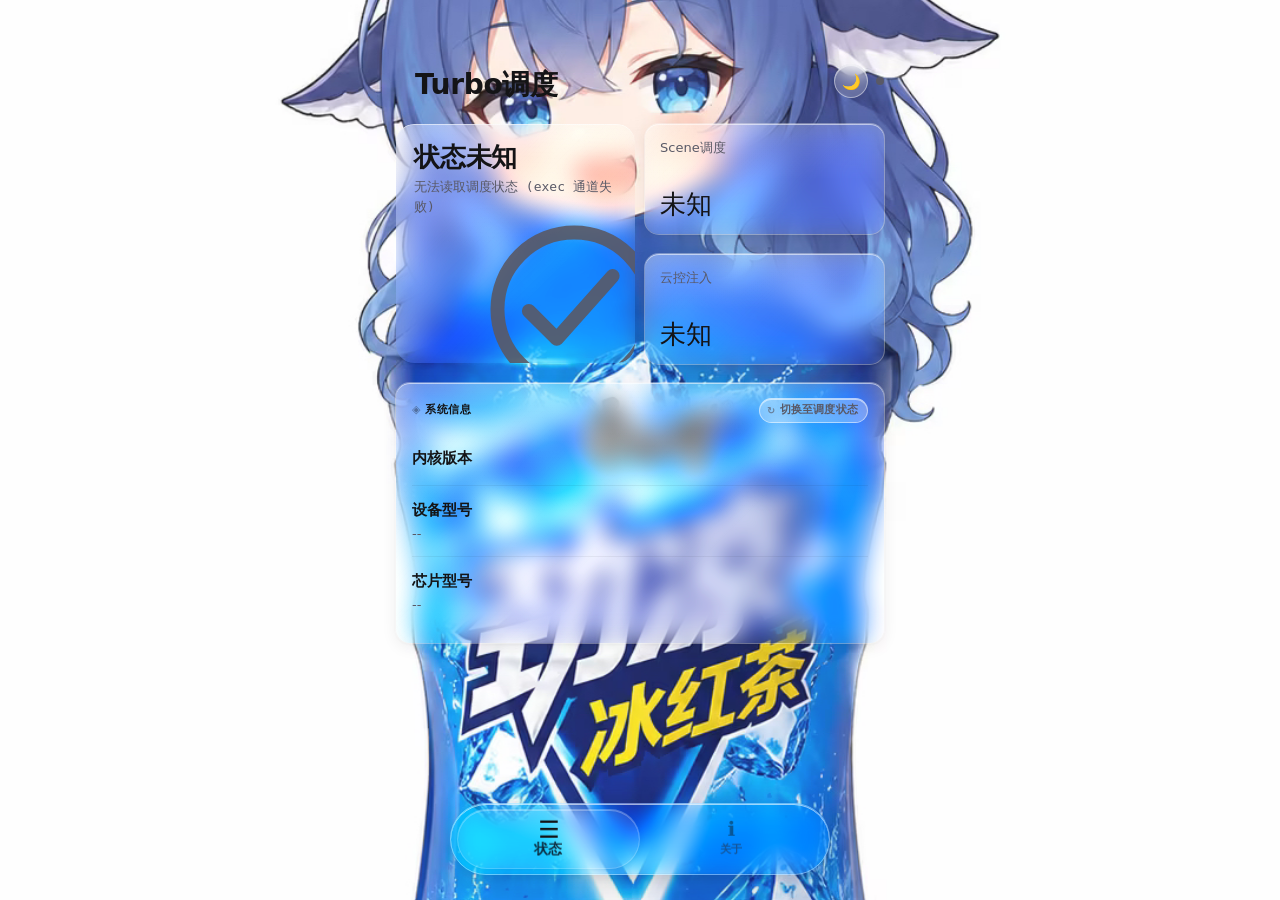
==== 模块/Turbo调度26.106/webroot/index.html @ 876f370a "v26.106: 机型目录归拢到 soc/ (8gen3/8elite/8gen5/8elitegen5), 安装器/脚本路径同步, 旧位置升级残留清理; 许可恢复 GPL-3.0 (zip 内随附 " ====
<!DOCTYPE html>
<html lang="zh-CN" data-theme="light">
<head>
<meta charset="UTF-8">
<meta name="viewport" content="width=device-width,initial-scale=1,maximum-scale=1,user-scalable=no">
<meta name="theme-color" content="#ffffff">
<title>Turbo调度</title>
<link rel="stylesheet" href="glass-style.css">
</head>
<body>
<div id="bg-layer"></div>
<!-- ▼ 背景 + 模糊度同步注入 (必须内联, 最先执行) -->
<script>
(function(){
  try { if (typeof ksu !== 'undefined' && ksu && ksu.fullScreen) ksu.fullScreen(true); } catch(_) {}
  try {
    if (localStorage.getItem('turbo-theme') === 'dark') document.documentElement.setAttribute('data-theme', 'dark'); var op = localStorage.getItem('turbo-blur'); var opN = parseInt(op, 10); var blur = Number.isFinite(opN) ? Math.max(0, Math.min(40, opN)) : 13; document.documentElement.style.setProperty('--blur', blur + 'px'); } catch(_) {}
})();
setTimeout(function(){ var tb=document.getElementById('tabbar'); if(tb&&!tb.classList.contains('in')) tb.classList.add('in'); }, 1500);
</script>

<div class="w">

<header class="hdr">
  <div>
    <div class="ttl" id="app-title">&nbsp;&nbsp;Turbo调度</div>
  </div>
  <div class="hr">
    <button id="theme-btn" onclick="toggleTheme()">🌙</button>
    <div id="dot" class="sp"></div>
  </div>
</header>

<!-- ── 状态页 ── -->
<div class="page active" id="page-status">
<div class="st-hero">
  <div class="card st-main" id="st-main-card">
    <div class="st-main-label" id="s-dev">检测中</div>
    <div class="st-main-sub" id="s-dev-sub">--</div>
    <div class="st-main-icon" id="st-icon">
      <svg id="ico-run" viewBox="0 0 100 100" fill="none" xmlns="http://www.w3.org/2000/svg">
        <circle cx="50" cy="50" r="44" stroke="currentColor" stroke-width="8"/>
        <path d="M24 51 L40 67 L72 31" stroke="currentColor" stroke-width="8" stroke-linecap="round" stroke-linejoin="round"/>
      </svg>
      <svg id="ico-stop" viewBox="0 0 100 100" fill="none" style="display:none" xmlns="http://www.w3.org/2000/svg">
        <circle cx="50" cy="50" r="44" stroke="currentColor" stroke-width="8"/>
        <rect x="33" y="29" width="13" height="38" rx="4" fill="currentColor"/>
        <rect x="54" y="29" width="13" height="38" rx="4" fill="currentColor"/>
      </svg>
    </div>
  </div>
  <div class="st-side">
    <div class="card st-mini">
      <div class="st-mini-label">Scene调度</div>
      <div class="st-mini-val st-mini-val-sm" id="s-scene">--</div>
    </div>
    <div class="card st-mini">
      <div class="st-mini-label">云控注入</div>
      <div class="st-mini-val st-mini-val-sm" id="s-rc">--</div>
    </div>
  </div>
</div>

<div class="card info-card" id="info-card" onclick="toggleInfoPanel()">
  <div class="info-card-hd">
    <div class="info-card-hd-title" id="info-card-title">系统信息</div>
    <div class="info-switch-pill" id="info-switch-pill">
      <span class="info-switch-pill-icon" id="info-switch-icon">↻</span>
      <span id="info-switch-label">切换至调度状态</span>
    </div>
  </div>
  <div id="panel-sysinfo">
    <div class="si-row"><div class="si-label">内核版本</div><div class="si-val mono" id="s-kern">--</div></div>
    <div class="si-row"><div class="si-label">设备型号</div><div class="si-val" id="s-model">--</div></div>
    <div class="si-row" style="border-bottom:none"><div class="si-label">芯片型号</div><div class="si-val" id="s-chip">--</div></div>
  </div>
  <div id="panel-sched" style="display:none">
    <div class="si-row"><div class="si-label">Scene调度</div><div class="si-val" id="s2-scene">--</div></div>
    <div class="si-row"><div class="si-label">云控注入</div><div class="si-val" id="s2-rc">--</div></div>
    <div class="si-row"><div class="si-label">配置类型</div><div class="si-val" id="s2-type">--</div></div>
    <div class="si-row"><div class="si-label">当前调速器</div><div class="si-val mono" id="s2-gov">--</div></div>
    <div class="si-row"><div class="si-label">oiface</div><div class="si-val" id="s2-oiface">--</div></div>
    <div class="si-row"><div class="si-label">horae</div><div class="si-val" id="s2-horae">--</div></div>
    <div class="si-row"><div class="si-label">urcc</div><div class="si-val" id="s2-urcc">--</div></div>
    <div class="si-row" style="border-bottom:none"><div class="si-label">gameopt</div><div class="si-val" id="s2-gameopt">--</div></div>
  </div>
</div>
</div><!-- /page-status -->

<!-- ── 配置页 (短视频包名) ── -->
<div class="page" id="page-config">
<div class="card">
  <div class="ch"><span class="ct">添加短视频包名</span></div>
  <div class="row" style="margin-bottom:9px"><input type="text" class="inp" id="pkg-input" placeholder="输入应用包名 (例 com.ss.android.ugc.aweme)" autocomplete="off"><button class="btn bpri" id="add-btn" style="flex:none;padding:10px 16px">添加</button></div>
  <div class="row"><button class="btn" data-pkg="com.ss.android.ugc.aweme">抖音</button><button class="btn" data-pkg="com.smile.gifmaker">快手</button><button class="btn" data-pkg="tv.danmaku.bili">B站</button></div>
</div>
<div class="card">
  <div class="ch"><span class="ct">当前包名列表</span><span class="badge bof" id="package-count">0个包名</span></div>
  <div class="search-wrap"><svg class="search-icon" xmlns="http://www.w3.org/2000/svg" width="16" height="16" fill="none" viewBox="0 0 24 24" stroke="currentColor"><path stroke-linecap="round" stroke-linejoin="round" stroke-width="2" d="M21 21l-6-6m2-5a7 7 0 11-14 0 7 7 0 0114 0z"/></svg><input type="text" class="inp" id="search-input" placeholder="搜索包名..."></div>
  <div class="package-list" id="package-list"><div class="empty-tip"><svg class="empty-icon" xmlns="http://www.w3.org/2000/svg" fill="none" viewBox="0 0 24 24" stroke="currentColor"><path stroke-linecap="round" stroke-linejoin="round" stroke-width="1.5" d="M9 12h6m-6 4h6m2 5H7a2 2 0 01-2-2V5a2 2 0 012-2h5.586a1 1 0 01.707.293l5.414 5.414a1 1 0 01.293.707V19a2 2 0 01-2 2z"/></svg>正在加载包名列表...</div></div>
</div>
<div class="card">
  <div class="log-header"><span class="ct">操作日志</span><button id="clear-log" class="clear-btn">清空</button></div>
  <div id="log-content" class="log-area"></div>
</div>
</div><!-- /page-config -->

<!-- ── 关于页 ── -->
<div class="page" id="page-about">
<div class="card">
  <div class="ch"><span class="ct">外观设置</span></div>
  <div style="display:flex;align-items:center;gap:10px;margin-bottom:14px">
    <span style="font-size:var(--fs-xs);color:var(--tx2);white-space:nowrap;min-width:52px">玻璃模糊度</span>
    <input type="range" class="sl2 s0" id="r-opacity" min="0" max="40" step="1" value="13"
      style="flex:1;height:36px" oninput="onOpacity(this)">
    <span style="font-family:'SF Mono',Menlo,monospace;font-size:var(--fs-sm);font-weight:700;color:var(--tx);min-width:36px;text-align:right"><span id="v-opacity">13</span><span style="font-size:var(--fs-xs);color:var(--tx3)"> px</span></span>
  </div>
  <div style="display:flex;align-items:center;gap:10px;margin-bottom:12px">
    <span style="font-size:var(--fs-xs);color:var(--tx2);white-space:nowrap;min-width:52px">背景可见度</span>
    <input type="range" class="sl2 s0" id="r-bgvis" min="0" max="100" step="1" value="91"
      style="flex:1;height:36px" oninput="onBgVis(this)">
    <span style="font-family:'SF Mono',Menlo,monospace;font-size:var(--fs-sm);font-weight:700;color:var(--tx);min-width:36px;text-align:right"><span id="v-bgvis">91</span><span style="font-size:var(--fs-xs);color:var(--tx3)"> %</span></span>
  </div>
  <div style="display:flex;gap:7px">
    <button class="btn bpri" style="flex:1;padding:10px 10px;font-size:var(--fs-sm)" onclick="setBgDefault()">默认壁纸</button>
    <button class="btn bpri" style="flex:1;padding:10px 10px;font-size:var(--fs-sm)" onclick="setBgSolid()">纯色</button>
  </div>
  <div style="font-size:var(--fs-xs);color:var(--tx3);margin-top:10px;line-height:1.6;">
    0px = 完全透明玻璃 · 调高可增加可读性
  </div>
</div>

<div class="card">
  <div class="ch"><span class="ct">关于</span></div>
  <div class="row" style="margin-bottom:7px">
    <button class="btn bpri" id="b-author" onclick="openLink('b-author','https://www.coolapk.com/u/36667900')">作者酷安</button>
    <button class="btn bpri" id="b-group" onclick="openLink('b-group','https://qun.qq.com/universal-share/share?ac=1&authKey=fbBTMojWZqU6dl9ZgzxJuVMbDpz7i5vglP525ADa9G0QD68Y4msUVZeQ2VIpUkjY&busi_data=eyJncm91cENvZGUiOiI3NjQ1NzAyOTciLCJ0b2tlbiI6ImZWQ3ZRdUlQd2pWQjRyTHJQYk5qMFZnN3NJc09FRXBSYjUxQTZCY0Nac25idHJjMUpheWZFRXBHbHBTOWhqd2siLCJ1aW4iOiIzOTgzMjE1MTQ1In0%3D&data=iI8p004GAXEMHzYscGhAcch1NckHBkb1T0_eWZWK6YCvyCaJw2cZNDXRZ1N146nKYrcaPYfstgLIZEvBMGwC4g&svctype=4&tempid=h5_group_info')">交流群</button>
  </div>
  <div class="row" style="margin-top:7px">
    <button class="btn bpri" id="b-donate" onclick="showDonate()">❤ 捐赠支持</button>
  </div>
</div>
</div><!-- /page-about -->

<!-- ── 云控页: ① 注入/维护 → ② 编辑 (UI版/文本版) → 日志 ── -->
<div class="page" id="page-cloud">
<div id="cloud-enable-hint" style="display:none;background:rgba(220,38,38,.12);border:1px solid rgba(220,38,38,.3);border-radius:var(--r-md);padding:12px 14px;font-size:var(--fs-xs);color:var(--er);line-height:1.6;margin-bottom:10px;"></div>

<!-- ② 配置编辑 (主卡): 编辑方式分段 → 各自的选择/编辑/保存 -->
<div class="card">
  <div class="ch"><span class="ct">配置编辑</span><span class="badge bof" id="cloud-badge">--</span></div>

  <!-- 编辑方式分段: UI版(表单) / 文本版(JSON) -->
  <div id="cloud-mode-seg" style="display:flex;gap:6px;margin-bottom:12px">
    <button class="cseg-btn active" id="mode-basic-btn" onclick="setCloudMode('basic')">🎛 UI 版 (表单)</button>
    <button class="cseg-btn" id="mode-pro-btn" onclick="setCloudMode('pro')">📝 文本版 (JSON)</button>
  </div>

  <!-- [UI 版] 表单编辑本地 cccf -->
  <div id="cloud-basic">
    <div class="row" style="margin-bottom:10px">
      <select id="cf-base-file" class="inp" style="flex:1;padding:10px 12px;font-size:var(--fs-sm)"><option value="">— 选择游戏配置 —</option></select>
      <button class="btn" id="cf-base-paste" style="flex:none;padding:10px 14px">粘贴 JSON</button>
      <button class="btn" id="cf-base-refresh" style="flex:none;padding:10px 14px" onclick="loadCloudFiles()">刷新</button>
    </div>
    <!-- 粘贴区: WebView 无剪贴板读权限, 改为文本区手动粘贴后解析 -->
    <div id="cf-base-paste-box" style="display:none;margin-bottom:10px">
      <textarea id="cf-base-paste-text" class="inp cf-json" rows="6" spellcheck="false" placeholder="长按此处选'粘贴'贴入完整 JSON 配置, 然后点'载入表单'"></textarea>
      <div class="row" style="margin-top:6px">
        <button class="btn bpri" id="cf-base-paste-load" style="flex:1;padding:10px 14px;font-size:var(--fs-sm)">载入表单</button>
        <button class="btn" id="cf-base-paste-cancel" style="flex:none;padding:10px 14px">取消</button>
      </div>
    </div>
    <div id="cf-base-form"></div>
    <div class="row" style="margin-top:8px">
      <button class="btn bpri" id="cf-base-save" style="flex:1;padding:12px 14px;font-size:var(--fs-sm)">💾 保存到 cccf</button>
    </div>
    <div style="font-size:var(--fs-xs);color:var(--tx3);margin-top:8px;line-height:1.6;">· 表单编辑本地 cccf 模板 (开机注入用)</div>

  </div>

  <!-- [文本版] JSON 编辑数据库 (或本地 cccf) -->
  <div id="cloud-pro" style="display:none">
    <div class="row" style="margin-bottom:6px">
      <select id="cf-db-pkg" class="inp" style="flex:1;padding:10px 12px;font-size:var(--fs-sm)"><option value="">— 选择游戏 (数据库/本地) —</option></select>
      <button class="btn" id="cf-pro-read-db" style="flex:none;padding:10px 12px">从DB读取</button>
      <button class="btn" id="cf-pro-read-file" style="flex:none;padding:10px 12px">从cccf读</button>
    </div>
    <textarea id="cloud-editor" class="inp" rows="14" spellcheck="false"
      style="width:100%;padding:12px;font-family:'SF Mono',Menlo,monospace;font-size:var(--fs-xs);line-height:1.6;resize:vertical;box-sizing:border-box;"
      placeholder="读取后编辑, 或直接粘贴 JSON..."></textarea>
    <div class="row" style="margin-top:8px">
      <button class="btn bpri" id="cloud-save-btn" style="flex:1;padding:12px 14px;font-size:var(--fs-sm)">⚡ 注入数据库</button>
      <button class="btn" id="cloud-save-file-btn" style="flex:1;padding:12px 14px;font-size:var(--fs-sm)">💾 保存到 cccf</button>
    </div>
    <div class="row" style="margin-top:6px">
      <button class="btn" id="cf-cloud-fetch-btn" style="flex:1;padding:9px 6px;font-size:var(--fs-xs)">☁ 获取云端配置</button>
      <button class="btn" id="cf-db-export-btn" style="flex:1;padding:9px 6px;font-size:var(--fs-xs)">📥 导出当前配置</button>
      <button class="btn" id="cloud-del-btn" style="flex:none;padding:9px 10px;font-size:var(--fs-xs)">🗑 删cccf</button>
    </div>
    <div style="font-size:var(--fs-xs);color:var(--tx3);margin-top:8px;line-height:1.6;">· "从DB读取"读数据库当前值 → 编辑 →"⚡注入数据库"写回 (包名取自下拉, 无行自动建档), 重启 COSA 生效<br>· "从cccf读"读本地模板 → "💾保存到cccf"写回<br>· "☁ 获取云端配置"只读官方下发的那一行 (下拉里标 ☁ 的游戏可直接读; 没有 ☁ 的才需要"①清除数据"→ 进一次游戏等云端下发几分钟 → 切回页面列表会自动刷新 → 再读), 读到的配置编辑后点"⚡注入数据库"即成为本地配置 (from_server=0)<br>· "导出当前配置"把读取到的配置存为 .json 到 cccf (UI 版即可编辑)</div>
  </div>
</div>

<!-- ① 注入 + 维护 (服务级操作) -->
<div class="card">
  <div class="ch"><span class="ct">注入与服务</span></div>
  <div class="row">
    <button class="btn bpri" id="cloud-inject-btn" style="flex:1;padding:12px 14px;font-size:var(--fs-sm)">⚡ 执行云控注入 (cccf → 数据库)</button>
  </div>
  <div class="row" style="margin-top:8px">
    <button class="btn" id="cosa-clear-btn" style="flex:1;padding:9px 6px;font-size:var(--fs-xs)">① 清除数据</button>
    <button class="btn" id="cosa-restart-btn" style="flex:1;padding:9px 6px;font-size:var(--fs-xs)">↻ 重启增强服务</button>
    <button class="btn" id="cosa-refresh-btn" style="flex:1;padding:9px 6px;font-size:var(--fs-xs)">🔄 刷新数据库配置</button>
  </div>
  <div style="font-size:var(--fs-xs);color:var(--tx3);margin-top:6px;line-height:1.6;">· "注入"= cccf 全部配置写入数据库 (开机也自动执行);"①清除数据"= pm clear 重置数据库并撤保护 (获取云端第一步);"重启"= 杀 COSA 拉起四件套;"刷新"= cccf 重新注入</div>
  <div class="log-header" style="margin-top:10px"><span class="ct">操作日志</span><button id="clear-cloud-log" class="clear-btn">清空</button></div>
  <div id="cloud-log" class="log-area"></div>
</div>
</div><!-- /page-cloud -->


<!-- ── 捐赠弹窗 ── -->
<div id="donate-overlay" onclick="hideDonate()" style="
  display:none;position:fixed;inset:0;z-index:998; background:rgba(0,0,0,.45); backdrop-filter:blur(12px); -webkit-backdrop-filter:blur(12px); align-items:center;justify-content:center;
">
  <div id="donate-card" onclick="event.stopPropagation()" style="
    position:relative; background:rgba(255,255,255,.18); backdrop-filter:blur(var(--blur)) saturate(180%) brightness(1.08); -webkit-backdrop-filter:blur(var(--blur)) saturate(180%) brightness(1.08); border-radius:var(--r-lg); border:1px solid rgba(255,255,255,.55); box-shadow:inset 0 1px 0 rgba(255,255,255,.60),0 24px 60px rgba(0,0,0,.28),0 4px 16px rgba(0,0,0,.12); padding:18px; max-width:min(88vw,360px); width:100%; ">
    <div style="font-size:var(--fs-xs);font-weight:700;letter-spacing:.6px;text-transform:uppercase;color:var(--ac);margin-bottom:12px;display:flex;align-items:center;gap:4px;">
      <span style="opacity:.4">◈</span> 捐赠支持
    </div>
    <div class="donate-grid">
      <div class="donate-item">
        <img src="donate-wechat.png" alt="微信收款码">
        <span class="dl">微信</span>
      </div>
      <div class="donate-item">
        <img src="donate-alipay.png" alt="支付宝收款码">
        <span class="dl">支付宝</span>
      </div>
    </div>
    <div style="font-size:var(--fs-xs);color:var(--tx3);margin-top:10px;text-align:center;line-height:1.5;">感谢支持 ♥ · 点击空白处关闭</div>
  </div>
</div>

<!-- ── Tab 栏 ── -->
<div class="tabbar-wrap">
<nav class="tabbar" id="tabbar">
  <div class="tab-indicator" id="tab-indicator"></div>
  <div class="tab active" id="tab-status" onclick="switchTab('status')">
    <div class="tab-dot" id="tab-dot-status"></div>
    <div class="tab-icon">☰</div>
    <div class="tab-label">状态</div>
  </div>
  <div class="tab" id="tab-config" onclick="switchTab('config')">
    <div class="tab-icon">⚙</div>
    <div class="tab-label">配置</div>
  </div>
  <div class="tab" id="tab-cloud" onclick="switchTab('cloud')">
    <div class="tab-icon">⚡</div>
    <div class="tab-label">云控</div>
  </div>
  <div class="tab" id="tab-about" onclick="switchTab('about')">
    <div class="tab-icon">ℹ</div>
    <div class="tab-label">关于</div>
  </div>
</nav>
</div>

</div><!-- /.w -->

<script src="core.js"             defer></script>
<script src="status-page.js"     defer></script>
<script src="pkg-page.js"        defer></script>
<script src="cloud-io.js"        defer></script>
<script src="cloud-form.js"      defer></script>
<script src="cloud-page.js"      defer></script>
<script src="settings-page.js"   defer></script>
<script src="nav.js"             defer></script>
</body>
</html>
---- 模块/Turbo调度26.106/webroot/glass-style.css ----
:root{
  --bg:#ffffff;
  --c2:rgba(255,255,255,.22);
  --rim:rgba(255,255,255,.55);
  --dim:rgba(255,255,255,.18);
  --tx:#141416;--tx2:#282830;--tx3:#595966;
  --z0:rgba(60,60,70,.75);--z1:rgba(60,60,70,.75);--z2:rgba(60,60,70,.75);--z3:rgba(60,60,70,.75);
  --sl-fill:rgba(0,0,0,.38);
  --trk:rgba(0,0,0,.10);
  --tof:rgba(0,0,0,.09);
  --ton:rgba(30,30,36,.28);--tonb:rgba(30,30,36,.45);
  --thm:#fff;--ths:rgba(0,0,0,.20);
  --ok:#16a34a;--wa:#d97706;--er:#dc2626;--ac:#141416;
  --bp:linear-gradient(145deg,rgba(20,20,22,.85),rgba(40,40,46,.90));
  --bpt:#fff;
  --bs:linear-gradient(145deg,rgba(153,27,27,.9),rgba(220,38,38,.95));
  --glow:rgba(0,0,0,.08);
  --rdyn:rgba(255,255,255,.35);
  --blur:18px;
  --prism-angle:135deg;
  --r-sm:6px;
  --r-md:14px;
  --r-lg:18px;
  --fs-xs:clamp(9px,2.56vw,11px);
  --fs-sm:clamp(11px,3.08vw,13px);
  --fs-md:clamp(13px,3.59vw,15px);
  --fs-lg:clamp(16px,4.62vw,20px);
}

*{box-sizing:border-box;margin:0;padding:0;-webkit-tap-highlight-color:transparent}
html,body{min-height:100%;overflow-x:hidden}

body{
  background:var(--bg);
  color:var(--tx);
  font-family:-apple-system,system-ui,sans-serif;
  font-size:1rem;line-height:1.5;
  -webkit-font-smoothing:antialiased;
}

#bg-layer{
  position:fixed;inset:0;z-index:-1;
  background-color:#ffffff;
  background-size:cover;
  background-position:center;
  pointer-events:none;
  will-change:transform;
  transform:translateZ(0);
  transition:opacity .5s;
}


.w{max-width:520px;margin:0 auto;padding:64px clamp(8px,3.08vw,16px) 100px;position:relative;z-index:1;will-change:scroll-position;}

.hdr{
  display:flex;align-items:center;justify-content:flex-start;
  padding:0 0 18px;
  margin-bottom:0;
  position:relative;
  opacity:0;transform:scale(.92) translateY(-5px);transition:none;
}
.hdr.in{animation:hdr-in .28s cubic-bezier(.34,1.38,.64,1) forwards}
@keyframes hdr-in{to{opacity:1;transform:scale(1) translateY(0)}}
.ttl{font-size:clamp(22px,6.15vw,28px);font-weight:700;color:var(--ac);letter-spacing:-.3px}
.sub{font-size:var(--fs-xs);color:var(--tx3);letter-spacing:.8px;text-transform:uppercase;margin-top:1px}
.hr{position:absolute;right:0;top:0;display:flex;align-items:center;gap:8px}
#dot{width:8px;height:8px;border-radius:50%;background:var(--tx3);transition:background .3s,box-shadow .3s;flex-shrink:0}
#dot.ok{background:var(--ok);box-shadow:0 0 8px rgba(22,163,74,.45);box-shadow:0 0 8px color-mix(in srgb,var(--ok) 60%,transparent)}
#dot.er{background:var(--er)}
#dot.sp{background:var(--wa);animation:blink 1.2s ease-in-out infinite}
@keyframes blink{0%,100%{opacity:.35}50%{opacity:1}}

.card{
  position:relative;
  background:rgba(255,255,255,.08);
  backdrop-filter:blur(var(--blur)) saturate(180%) brightness(1.06);
  -webkit-backdrop-filter:blur(var(--blur)) saturate(180%) brightness(1.06);
  border-radius:var(--r-md);
  padding:clamp(10px,3.33vw,15px) clamp(11px,3.59vw,16px);
  margin-bottom:10px;
  overflow:hidden;
  opacity:0;
  transform:translateY(10px) scale(.988) translateZ(0);
  box-shadow:
    0 0 0 1px var(--rdyn),
    inset 0 1px 0 rgba(255,255,255,.55),
    0 4px 16px rgba(0,0,0,.07),
    0 1px 4px rgba(0,0,0,.05);
  transition:box-shadow .08s linear;
  isolation:isolate;
}

.card::before{
  content:'';
  position:absolute;inset:0;
  border-radius:inherit;
  background:linear-gradient(
    135deg,
    rgba(255,255,255,.28) 0%,
    rgba(255,255,255,.10) 35%,
    transparent 65%
  );
  pointer-events:none;
  z-index:0;
}

.card::after{
  content:'';
  position:absolute;
  top:0;left:0;right:0;
  height:50%;
  border-radius:var(--r-md) var(--r-md) 0 0;
  background:linear-gradient(180deg,rgba(255,255,255,.12) 0%,transparent 100%);
  pointer-events:none;
  z-index:0;
}

.card>*{position:relative;z-index:2}
.card:active{transform:scale(.995)}

@keyframes tabbar-in{
  0%  {opacity:0;transform:translateY(24px) scale(.92)}
  65% {opacity:1;transform:translateY(-4px) scale(1.01)}
  82% {transform:translateY(2px) scale(.995)}
  100%{opacity:1;transform:translateY(0) scale(1)}
}
@keyframes card-zoom-in{
  0%  { opacity:0; transform:scale(.76) translateZ(0) }
  100%{ opacity:1; transform:scale(1) translateZ(0) }
}
.card.in,.card-anim.in{
  animation:card-zoom-in .38s cubic-bezier(.34,1.32,.64,1) var(--del,0ms) both;
  will-change:transform,opacity;
}

.ch{display:flex;align-items:center;justify-content:space-between;margin-bottom:10px}
.ct{font-size:var(--fs-xs);font-weight:700;letter-spacing:.6px;text-transform:uppercase;color:var(--ac);display:flex;align-items:center;gap:4px}
.ct::before{content:'◈';font-size:var(--fs-xs);opacity:.4}
.badge{font-size:var(--fs-xs);font-weight:700;padding:2px 8px;border-radius:var(--r-lg);letter-spacing:.3px;text-transform:uppercase;transition:all .22s}
.bof{background:rgba(255,255,255,.14);color:var(--tx3);border:1px solid rgba(255,255,255,.3)}

.row{display:flex;gap:7px}
.btn{
  display:inline-flex;align-items:center;justify-content:center;
  padding:clamp(10px,3.08vw,14px) clamp(13px,4.1vw,18px);border-radius:var(--r-md);border:none;
  font-size:var(--fs-md);font-weight:600;
  cursor:pointer;outline:none;
  -webkit-user-select:none;user-select:none;
  position:relative;overflow:hidden;flex:1;
  transform:translateZ(0);
  background:rgba(255,255,255,.18);
  backdrop-filter:blur(var(--blur)) saturate(180%);
  -webkit-backdrop-filter:blur(var(--blur)) saturate(180%);
  color:var(--tx2);
  box-shadow:
    0 0 0 1px rgba(255,255,255,.50),
    inset 0 1.5px 0 rgba(255,255,255,.70),
    inset 0 -1px 0 rgba(0,0,0,.05),
    0 4px 16px rgba(0,0,0,.10);
  transition:transform .18s cubic-bezier(.34,1.56,.64,1),box-shadow .15s;
}
.btn::before{
  content:'';position:absolute;
  top:0;left:0;right:0;height:52%;
  border-radius:var(--r-md) var(--r-md) 0 0;
  background:linear-gradient(to bottom,rgba(255,255,255,.38),transparent);
  pointer-events:none;
}
.btn::after{content:'';position:absolute;inset:0;background:rgba(0,0,0,.06);opacity:0;border-radius:inherit;pointer-events:none;transition:opacity .1s}
.btn:active{transform:scale(.93)!important}
.btn:active::after{opacity:1}
.btn.pop{animation:pop .26s cubic-bezier(.34,1.7,.64,1)}
@keyframes pop{0%{transform:scale(1)}20%{transform:scale(.87)}55%{transform:scale(1.07)}80%{transform:scale(.98)}100%{transform:scale(1)}}
.bpri{
  background:rgba(20,20,22,.10);
  color:var(--tx);
  box-shadow:
    0 0 0 1px rgba(20,20,22,.18),
    inset 0 1.5px 0 rgba(255,255,255,.65),
    inset 0 -1px 0 rgba(0,0,0,.06),
    0 4px 16px rgba(0,0,0,.07);
}

.tog{position:relative;display:inline-block;width:38px;height:22px;cursor:pointer;flex-shrink:0;touch-action:manipulation}
.tog input{opacity:0;width:0;height:0;position:absolute}
.tk{
  position:absolute;inset:0;
  background:rgba(120,140,160,.25);
  border-radius:999px;
  border:1px solid rgba(255,255,255,.35);
  box-shadow:inset 0 1px 0 rgba(255,255,255,.3),inset 0 -1px 0 rgba(0,0,0,.05);
  transition:background .24s,border-color .24s,box-shadow .24s;
}
.tk::after{
  content:'';position:absolute;
  width:16px;height:16px;left:2px;top:2px;
  background:linear-gradient(145deg,#fff,rgba(240,245,255,.9));
  border-radius:50%;
  box-shadow:0 1px 4px rgba(0,0,0,.18),0 0 0 1px rgba(255,255,255,.6) inset;
  transition:transform .26s cubic-bezier(.34,1.56,.64,1);
}
.tog input:checked+.tk{
  background:var(--ton);
  border-color:var(--tonb);
  /* color-mix 回退: 老 WebView (<111) 不支持时用静态色, 支持时下一行覆盖 */
  box-shadow:inset 0 1px 0 rgba(255,255,255,.35),0 0 0 3px rgba(140,170,255,.14);
  box-shadow:inset 0 1px 0 rgba(255,255,255,.35),0 0 0 3px color-mix(in srgb,var(--ac) 16%,transparent);
}
.tog input:checked+.tk::after{transform:translateX(16px)}

.sl2{-webkit-appearance:none;appearance:none;display:block;width:100%;height:44px;background:transparent;outline:none;cursor:ew-resize;margin:0;padding:0;touch-action:pan-x;will-change:transform}
.sl2::-webkit-slider-runnable-track{height:5px;border-radius:3px;box-shadow:inset 0 1px 2px rgba(0,0,0,.12)}
.sl2.s0::-webkit-slider-runnable-track{background:linear-gradient(to right,var(--sl-fill) var(--p,0%),rgba(255,255,255,.22) var(--p,0%))}
.sl2::-webkit-slider-thumb{-webkit-appearance:none;width:26px;height:26px;border-radius:50%;background:linear-gradient(145deg,#fff,rgba(230,240,255,.9));box-shadow:0 2px 8px rgba(0,0,0,.20),0 0 0 1.5px rgba(255,255,255,.7) inset;cursor:ew-resize;margin-top:-10.5px;transition:transform .2s cubic-bezier(.34,1.56,.64,1)}
.sl2:active::-webkit-slider-thumb,.sl2:focus::-webkit-slider-thumb{transform:scale(1.3);box-shadow:0 3px 14px rgba(0,0,0,.24),0 0 0 5px rgba(140,170,255,.16);box-shadow:0 3px 14px rgba(0,0,0,.24),0 0 0 5px color-mix(in srgb,var(--ac) 18%,transparent)}
.sl2:disabled{opacity:.18;cursor:default}

.page{
  display:none;
  contain:layout style;
}
.page.active{display:block}

.tabbar-wrap{
  position:fixed;bottom:0;left:0;right:0;z-index:200;
  display:flex;justify-content:center;align-items:flex-end;
  padding-bottom:calc(26px + env(safe-area-inset-bottom));
  pointer-events:none;
  contain:layout style;
}
.tabbar{
  opacity:0;
  pointer-events:auto;
  display:flex;align-items:stretch;
  position:relative;
  background:
    rgba(210,215,220,.55),
    rgba(255,255,255,.18);
  backdrop-filter:blur(var(--blur)) saturate(160%) brightness(1.05) !important;
  -webkit-backdrop-filter:blur(var(--blur)) saturate(160%) brightness(1.05) !important;
  border:1px solid rgba(255,255,255,.38);
  border-radius:999px;
  padding:6px;
  box-shadow:
    inset 0 1px 0 rgba(255,255,255,.60),
    inset 0 -0.5px 0 rgba(0,0,0,.05),
    0 12px 40px rgba(0,0,0,.16),
    0 3px 10px rgba(0,0,0,.08);
  width:min(84vw,380px);
  transform:translateZ(0);
  transition:transform .24s cubic-bezier(.34,1.56,.64,1);
  will-change:transform;
  contain:layout style;
}
.tab-indicator{
  position:absolute;
  top:5px;bottom:5px;left:5px;
  width:25%;
  border-radius:999px;
  background:rgba(255,255,255,.10);
  backdrop-filter:blur(20px) saturate(180%) brightness(1.10);
  -webkit-backdrop-filter:blur(20px) saturate(180%) brightness(1.10);
  box-shadow:
    inset 0 1px 0 rgba(255,255,255,.28),
    0 1px 6px rgba(0,0,0,.06);
  border:1px solid rgba(255,255,255,.18);
  transition:left .38s cubic-bezier(.34,1.48,.64,1),
             width .38s cubic-bezier(.34,1.48,.64,1),
             box-shadow .3s;
  /* transform 不进过渡列表: 按下/松手瞬时切换缩放, 拖动中恒定 ——
     缩放动画与位置跟手叠加是"变短→闪→变长"伪影的根源 */
  will-change:left,width,transform,box-shadow;
  pointer-events:none;
  z-index:0;
  transform:translateZ(0) scale(1);
}
/* 按住/拖动滑块: 放大为瞬时切换 (无过渡), 拖动全程恒定不闪跳 */
.tab-indicator.grabbed{
  transform:translateZ(0) scale(1.28);
  box-shadow:
    inset 0 1px 0 rgba(255,255,255,.45),
    0 4px 16px rgba(0,0,0,.16),
    0 1px 6px rgba(0,0,0,.08);
}
.tab{
  flex:1;
  display:flex;flex-direction:column;
  align-items:center;justify-content:center;
  gap:3px;padding:9px 4px;
  cursor:pointer;
  -webkit-tap-highlight-color:transparent;
  -webkit-user-select:none;user-select:none;
  position:relative;z-index:1;
  border-radius:999px;
  min-width:0;
  transform:translateZ(0);
}
.tab:active{opacity:.55}
.tab-icon{
  font-size:var(--fs-lg);line-height:1;
  transition:transform .35s cubic-bezier(.34,1.56,.64,1),opacity .2s;
  opacity:.45;
}
.tab.active .tab-icon{transform:scale(1.2);opacity:1}
.tab-label{
  font-size:var(--fs-xs);font-weight:700;letter-spacing:.1px;
  color:rgba(40,48,65,.55);
  transition:color .22s,transform .3s cubic-bezier(.34,1.56,.64,1);
  white-space:nowrap;
}
.tab.active .tab-label{color:rgba(10,14,28,.85);transform:scale(1.22)}
.tab-dot{
  position:absolute;top:5px;right:calc(50% - 13px);
  width:5px;height:5px;border-radius:50%;
  background:var(--ok);
  box-shadow:0 0 6px rgba(22,163,74,.5);
  box-shadow:0 0 6px color-mix(in srgb,var(--ok) 80%,transparent);
  display:none;z-index:2;
}
.tab-dot.visible{display:block}
.tabbar.in{animation:tabbar-in .45s cubic-bezier(.34,1.32,.64,1) .18s both;pointer-events:auto}

.st-hero{
  display:grid;
  grid-template-columns:1fr 1fr;
  gap:10px;
  margin-bottom:10px;
  align-items:stretch;
}
.st-main{
  aspect-ratio:1/1;
  border-radius:var(--r-lg);
  display:flex;flex-direction:column;
  padding:clamp(13px,3.33vw,18px);
  position:relative;
  overflow:hidden;
  isolation:isolate;
  -webkit-clip-path:inset(0 round var(--r-lg));
  clip-path:inset(0 round var(--r-lg));
}
.st-main-icon{
  position:absolute;
  bottom:-14%;right:-11%;
  width:73%;height:73%;
  opacity:.9;color:var(--tx3);
  transition:opacity .35s,color .35s;
  pointer-events:none;
  left:auto;top:auto;
}
.st-main-icon svg{width:100%;height:100%;display:block}
.st-main.scene-on .st-main-icon{color:#16a34a}
.st-main-label{font-size:clamp(19px,5.38vw,26px);font-weight:700;color:var(--tx);letter-spacing:-.2px;line-height:1.2}
.st-main-sub{font-size:var(--fs-sm);color:var(--tx3);margin-top:4px;font-family:"SF Mono",Menlo,monospace;font-weight:400;flex:1;position:relative;z-index:3}

.st-side{display:flex;flex-direction:column;gap:10px;min-width:0}
.st-mini{
  flex:1;border-radius:var(--r-md);
  padding:clamp(10px,2.56vw,14px) clamp(11px,2.82vw,15px);
  display:flex;flex-direction:column;
  justify-content:space-between;min-height:0;
  box-shadow:
    0 0 0 1px var(--rdyn),
    inset 0 1px 0 rgba(255,255,255,.55),
    0 4px 16px rgba(0,0,0,.07),
    0 1px 4px rgba(0,0,0,.05);
  background:rgba(255,255,255,.08);
  backdrop-filter:blur(var(--blur)) saturate(180%) brightness(1.06);
  -webkit-backdrop-filter:blur(var(--blur)) saturate(180%) brightness(1.06);
}
.st-mini-label{font-size:var(--fs-sm);color:var(--tx3);font-weight:400;letter-spacing:.02px;margin-bottom:4px}
.st-mini-val,.st-mini-val-sm{font-size:clamp(18px,5.13vw,26px);font-weight:400;color:#141416;letter-spacing:-.2px;line-height:1.15;word-break:break-all}

.si-row{padding:clamp(9px,2.31vw,13px) 0;border-bottom:1px solid rgba(0,0,0,.055)}
.si-row:last-child{border-bottom:none}
.si-label{font-size:var(--fs-md);font-weight:700;color:var(--tx);margin-bottom:3px;letter-spacing:.02px}
.si-val{font-size:var(--fs-sm);color:var(--tx3);line-height:1.45;word-break:break-all}
.si-val.mono{font-family:"SF Mono",Menlo,monospace}

.info-card{cursor:pointer;user-select:none;-webkit-user-select:none;-webkit-tap-highlight-color:transparent;transform:translateZ(0)}
.info-card-hd{display:flex;align-items:center;justify-content:space-between;margin-bottom:11px}
.info-card-hd-title{font-size:var(--fs-xs);font-weight:700;letter-spacing:.6px;text-transform:uppercase;color:var(--ac);display:flex;align-items:center;gap:4px}
.info-card-hd-title::before{content:'◈';font-size:var(--fs-xs);opacity:.4}
.info-switch-pill{
  display:inline-flex;align-items:center;gap:4px;
  padding:3px 9px 3px 7px;border-radius:999px;
  background:rgba(255,255,255,.28);border:1px solid rgba(255,255,255,.50);
  box-shadow:inset 0 1px 0 rgba(255,255,255,.55);
  font-size:var(--fs-xs);font-weight:700;color:var(--tx3);letter-spacing:.2px;
  pointer-events:none;transition:opacity .15s;
}
.info-switch-pill-icon{font-size:10px;opacity:.65;transition:transform .32s cubic-bezier(.34,1.56,.64,1)}
@keyframes panel-out{
  0%  {opacity:1;transform:translateY(0)   scale(1)}
  100%{opacity:0;transform:translateY(-8px) scale(.97)}
}
@keyframes panel-in{
  0%  {opacity:0;transform:translateY(14px) scale(.95)}
  55% {opacity:1}
  72% {transform:translateY(-4px) scale(1.015)}
  86% {transform:translateY(2px)  scale(.997)}
  100%{opacity:1;transform:translateY(0)   scale(1)}
}
.info-panel-out{animation:panel-out .13s ease-in both;pointer-events:none}
.info-panel-in{animation:panel-in .42s cubic-bezier(.34,1.56,.64,1) both}

/* ── 弹窗动画 ── */
@keyframes overlay-in{from{opacity:0}to{opacity:1}}
@keyframes overlay-out{from{opacity:1}to{opacity:0}}
@keyframes modal-in{
  0%  {opacity:0;transform:scale(.82) translateY(24px)}
  65% {opacity:1;transform:scale(1.03) translateY(-4px)}
  82% {transform:scale(.985) translateY(2px)}
  100%{opacity:1;transform:scale(1) translateY(0)}
}
@keyframes modal-out{
  from{opacity:1;transform:scale(1) translateY(0)}
  to  {opacity:0;transform:scale(.88) translateY(18px)}
}
#donate-overlay.in{
  display:flex !important;
  animation:overlay-in .22s ease both;
}
#donate-overlay.in #donate-card{
  animation:modal-in .38s cubic-bezier(.34,1.42,.64,1) both;
}
#donate-overlay.out{
  animation:overlay-out .2s ease both;
  pointer-events:none;
}
#donate-overlay.out #donate-card{
  animation:modal-out .18s ease both;
}

/* ── Turbo 附加组件 ── */
.inp{width:100%;background:rgba(255,255,255,.22);border:1px solid rgba(255,255,255,.5);border-radius:var(--r-sm);padding:10px 12px;font-size:var(--fs-sm);font-family:'SF Mono',Menlo,monospace;color:var(--tx);outline:none;box-shadow:inset 0 1px 0 rgba(255,255,255,.55),0 2px 8px rgba(0,0,0,.06)}
.inp:focus{box-shadow:inset 0 1px 0 rgba(255,255,255,.55),0 0 0 3px rgba(140,170,255,.10);box-shadow:inset 0 1px 0 rgba(255,255,255,.55),0 0 0 3px color-mix(in srgb,var(--ac) 10%,transparent)}
.inp::placeholder{color:var(--tx3)}
.search-wrap{position:relative;margin-bottom:10px}
.search-wrap .inp{padding-left:36px}
.search-icon{position:absolute;left:12px;top:50%;transform:translateY(-50%);color:var(--tx3);pointer-events:none}
.package-list{max-height:380px;overflow-y:auto;margin-top:4px;border-radius:var(--r-sm);scroll-behavior:smooth}
.package-list::-webkit-scrollbar{width:4px}.package-list::-webkit-scrollbar-track{background:transparent}.package-list::-webkit-scrollbar-thumb{background:rgba(255,255,255,.3);border-radius:4px}
.list-item{display:flex;justify-content:space-between;align-items:center;padding:10px 12px;background:rgba(255,255,255,.22);border:1px solid rgba(255,255,255,.5);border-radius:var(--r-sm);margin-bottom:6px;box-shadow:inset 0 1px 0 rgba(255,255,255,.55),0 2px 8px rgba(0,0,0,.06)}
.pkg-name{font-size:var(--fs-sm);font-family:'SF Mono',Menlo,monospace;word-break:break-all;padding-right:12px;flex:1;color:var(--tx);font-weight:600}
.delete-btn{width:32px;height:32px;border-radius:8px;display:flex;align-items:center;justify-content:center;background:rgba(220,38,38,.12);border:1px solid rgba(220,38,38,.30);cursor:pointer;transition:transform .15s;flex-shrink:0}
.delete-btn:active{transform:scale(.85)}
.delete-btn svg{stroke:#dc2626;width:16px;height:16px}
.empty-tip{padding:32px 20px;text-align:center;color:var(--tx3);font-size:var(--fs-sm);display:flex;flex-direction:column;align-items:center;gap:12px;background:rgba(255,255,255,.22);border:1px solid rgba(255,255,255,.5);border-radius:var(--r-sm);box-shadow:inset 0 1px 0 rgba(255,255,255,.55)}
.empty-icon{width:48px;height:48px;opacity:.35;stroke:var(--tx3)}
.log-area{background:rgba(20,20,22,.55);backdrop-filter:blur(var(--blur)) saturate(160%);-webkit-backdrop-filter:blur(var(--blur)) saturate(160%);border:1px solid rgba(255,255,255,.25);border-radius:var(--r-sm);padding:12px;color:#64FFDA;font-family:'SF Mono',Menlo,monospace;font-size:12px;line-height:1.7;max-height:200px;overflow-y:auto;margin-top:8px;box-shadow:inset 0 1px 0 rgba(255,255,255,.15)}
.log-area::-webkit-scrollbar{width:4px}.log-area::-webkit-scrollbar-track{background:transparent}.log-area::-webkit-scrollbar-thumb{background:rgba(100,255,218,.2);border-radius:4px}
.log-header{display:flex;justify-content:space-between;align-items:center}
.clear-btn{background:rgba(255,255,255,.18);border:1px solid rgba(255,255,255,.45);color:var(--tx2);padding:6px 13px;border-radius:8px;cursor:pointer;transition:transform .15s;font-size:var(--fs-xs);font-weight:700}
.clear-btn:active{transform:scale(.9)}
.log-item{margin:6px 0;padding:6px 0;border-bottom:1px solid rgba(255,255,255,.12)}
.log-item:last-child{border-bottom:none}
.log-error{color:#FF6B5F}.log-success{color:#64FF9E}.log-warning{color:#FFC46B}.log-info{color:#7BD8FF}
.donate-grid{display:grid;grid-template-columns:1fr 1fr;gap:10px;margin-top:10px}
.donate-item{display:flex;flex-direction:column;align-items:center;gap:6px}
.donate-item img{width:100%;border-radius:var(--r-md);background:#fff;display:block}
.donate-item .dl{font-size:var(--fs-xs);font-weight:700;color:var(--tx2);letter-spacing:.3px}
#theme-btn{width:34px;height:34px;border-radius:50%;border:1px solid rgba(255,255,255,.45);background:rgba(255,255,255,.20);backdrop-filter:blur(8px);-webkit-backdrop-filter:blur(8px);cursor:pointer;font-size:15px;line-height:1;display:flex;align-items:center;justify-content:center;box-shadow:inset 0 1px 0 rgba(255,255,255,.45);transition:transform .2s cubic-bezier(.34,1.56,.64,1)}
#theme-btn:active{transform:scale(.85)}

/* ── 暗色模式 ── */
[data-theme="dark"]{
  --bg:#000000;
  --tx:#e5e5e7;--tx2:#98989d;--tx3:#636366;
  --ac:#f5f5f7;
  --rdyn:rgba(255,255,255,.16);
  --sl-fill:rgba(255,255,255,.38);
  --ton:rgba(255,255,255,.35);--tonb:rgba(255,255,255,.30);
}
[data-theme="dark"] body{background:#000}
[data-theme="dark"] #bg-layer{background-color:#000}
[data-theme="dark"] .card{background:rgba(44,44,52,.55);backdrop-filter:blur(var(--blur)) saturate(150%) brightness(.92);-webkit-backdrop-filter:blur(var(--blur)) saturate(150%) brightness(.92);box-shadow:0 0 0 1px rgba(255,255,255,.14),inset 0 1px 0 rgba(255,255,255,.18),0 4px 16px rgba(0,0,0,.35),0 1px 4px rgba(0,0,0,.25)}
[data-theme="dark"] .card::before{background:linear-gradient(135deg,rgba(255,255,255,.10) 0%,rgba(255,255,255,.04) 35%,transparent 65%)}
[data-theme="dark"] .card::after{background:linear-gradient(180deg,rgba(255,255,255,.05) 0%,transparent 100%)}
[data-theme="dark"] .btn{background:rgba(255,255,255,.10);color:var(--tx2);box-shadow:0 0 0 1px rgba(255,255,255,.22),inset 0 1.5px 0 rgba(255,255,255,.25),inset 0 -1px 0 rgba(0,0,0,.3),0 4px 16px rgba(0,0,0,.35)}
[data-theme="dark"] .btn::before{background:linear-gradient(to bottom,rgba(255,255,255,.14),transparent)}
[data-theme="dark"] .bpri{background:rgba(255,255,255,.16);color:var(--tx);box-shadow:0 0 0 1px rgba(255,255,255,.30),inset 0 1.5px 0 rgba(255,255,255,.25),0 4px 16px rgba(0,0,0,.3)}
[data-theme="dark"] .list-item,[data-theme="dark"] .inp,[data-theme="dark"] .empty-tip{background:rgba(0,0,0,.30);border:1px solid rgba(255,255,255,.22);box-shadow:inset 0 1px 0 rgba(255,255,255,.10),0 2px 8px rgba(0,0,0,.25)}
[data-theme="dark"] .st-mini{background:rgba(44,44,52,.55);box-shadow:0 0 0 1px rgba(255,255,255,.14),inset 0 1px 0 rgba(255,255,255,.18),0 4px 16px rgba(0,0,0,.35)}
[data-theme="dark"] .st-mini-val,[data-theme="dark"] .st-mini-val-sm{color:#e5e5e7}
[data-theme="dark"] .tabbar{background:rgba(40,40,46,.60),rgba(0,0,0,.40);border:1px solid rgba(255,255,255,.18);box-shadow:inset 0 1px 0 rgba(255,255,255,.20),inset 0 -0.5px 0 rgba(0,0,0,.4),0 12px 40px rgba(0,0,0,.5)}
[data-theme="dark"] .tab-indicator{background:rgba(255,255,255,.14);border:1px solid rgba(255,255,255,.14)}
[data-theme="dark"] .tab-label{color:rgba(200,200,210,.5)}
[data-theme="dark"] .tab.active .tab-label{color:#f5f5f7}
[data-theme="dark"] .info-switch-pill{background:rgba(255,255,255,.10);border:1px solid rgba(255,255,255,.20)}
[data-theme="dark"] .tog .tk{background:rgba(120,140,160,.30);border:1px solid rgba(255,255,255,.20)}
[data-theme="dark"] .si-row{border-color:rgba(255,255,255,.08)}
[data-theme="dark"] .log-area{background:rgba(8,10,14,.72);border:1px solid rgba(255,255,255,.14)}
[data-theme="dark"] .sl2::-webkit-slider-runnable-track{background:rgba(255,255,255,.16)}
[data-theme="dark"] .clear-btn{background:rgba(255,255,255,.10);border:1px solid rgba(255,255,255,.20)}
[data-theme="dark"] #theme-btn{background:rgba(255,255,255,.12);border-color:rgba(255,255,255,.25)}
/* ── 云控: 液态分段按钮 + 基础表单 ── */
.cseg-btn{flex:1;padding:10px 8px;border:none;border-radius:12px;cursor:pointer;background:rgba(255,255,255,.14);color:var(--tx3);font-size:var(--fs-sm);font-weight:700;letter-spacing:.2px;backdrop-filter:blur(var(--blur)) saturate(160%);-webkit-backdrop-filter:blur(var(--blur)) saturate(160%);border:1px solid rgba(255,255,255,.20);transition:background .25s,color .25s,box-shadow .25s,transform .2s cubic-bezier(.34,1.5,.64,1);-webkit-tap-highlight-color:transparent}
.cseg-btn:active{transform:scale(.97)}
.cseg-btn.active{background:rgba(255,255,255,.34);color:var(--tx);border-color:rgba(255,255,255,.55);box-shadow:inset 0 1px 0 rgba(255,255,255,.55),0 3px 12px rgba(0,0,0,.10)}
[data-theme="dark"] .cseg-btn{background:rgba(255,255,255,.08);color:rgba(200,200,210,.6);border-color:rgba(255,255,255,.14)}
[data-theme="dark"] .cseg-btn.active{background:rgba(255,255,255,.22);color:#f5f5f7;border-color:rgba(255,255,255,.30)}
.cf-sec{margin:12px 0 8px;padding:6px 10px;border-radius:10px;background:rgba(255,255,255,.10);border:1px solid rgba(255,255,255,.18);font-size:var(--fs-xs);font-weight:700;color:var(--ac);letter-spacing:.4px;display:flex;align-items:center;gap:8px}
[data-theme="dark"] .cf-sec{background:rgba(255,255,255,.06);border-color:rgba(255,255,255,.12)}
.cf-fps{margin:8px 0 6px;font-size:var(--fs-xs);font-weight:700;color:var(--ac);opacity:.85}
.cf-field{display:flex;align-items:center;justify-content:space-between;gap:10px;padding:6px 2px;border-bottom:1px solid rgba(255,255,255,.08)}
.cf-field:last-child{border-bottom:none}
.cf-fl{font-size:var(--fs-xs);color:var(--tx2);white-space:nowrap;min-width:70px}
.cf-in{flex:1;padding:8px 10px;font-size:var(--fs-xs)}
/* ── 基础版: 帧率档位折叠组 ── */
.cf-gp{margin:8px 0;border:1px solid rgba(255,255,255,.14);border-radius:12px;background:rgba(255,255,255,.06);overflow:hidden}
.cf-gp summary{list-style:none;cursor:pointer;padding:10px 12px;font-size:var(--fs-xs);font-weight:700;color:var(--ac);user-select:none;-webkit-user-select:none;-webkit-tap-highlight-color:transparent}
.cf-gp summary::-webkit-details-marker{display:none}
.cf-gp summary::after{content:'▸';float:right;transition:transform .25s;opacity:.6}
.cf-gp[open] summary::after{transform:rotate(90deg)}
.cf-gp-body{padding:2px 12px 10px}
[data-theme="dark"] .cf-gp{border-color:rgba(255,255,255,.10);background:rgba(255,255,255,.04)}
/* ── 基础版: game_zone JSON 编辑域 ── */
.cf-json{width:100%;box-sizing:border-box;margin:6px 0;padding:9px 10px;font-family:'SF Mono',Menlo,monospace;font-size:var(--fs-xs);line-height:1.55;resize:vertical}
.cf-ro{font-family:'SF Mono',Menlo,monospace;font-size:var(--fs-xs);color:var(--tx3);opacity:.85;user-select:none}
/* ── 基础版: 区块标题行 (含操作按钮) ── */
.cf-sec .btn{margin-left:auto}
/* ── 基础版: 参数注释 (点参数名展开) ── */
.cf-hint{margin:2px 0 8px;font-size:var(--fs-xs);color:var(--tx3);line-height:1.5}
.cf-key{font-family:'SF Mono',Menlo,monospace;font-weight:700;font-size:var(--fs-xs);color:var(--tx);cursor:default}
.cf-name{font-size:var(--fs-xs);color:var(--tx2);margin-left:5px}
.cf-q{display:inline-flex;align-items:center;justify-content:center;width:15px;height:15px;margin-left:5px;border-radius:50%;background:rgba(120,140,255,.22);color:var(--ac);font-size:10px;font-weight:700;cursor:pointer;flex:none}
.cf-tiprow{display:none;padding:2px 0 8px 2px}
.cf-tiprow.open{display:block}
.cf-tip{font-size:var(--fs-xs);color:var(--tx2);line-height:1.6;background:rgba(120,140,255,.10);border-left:3px solid var(--ac);border-radius:6px;padding:7px 10px}
[data-theme="dark"] .cf-tip{background:rgba(120,140,255,.08)}
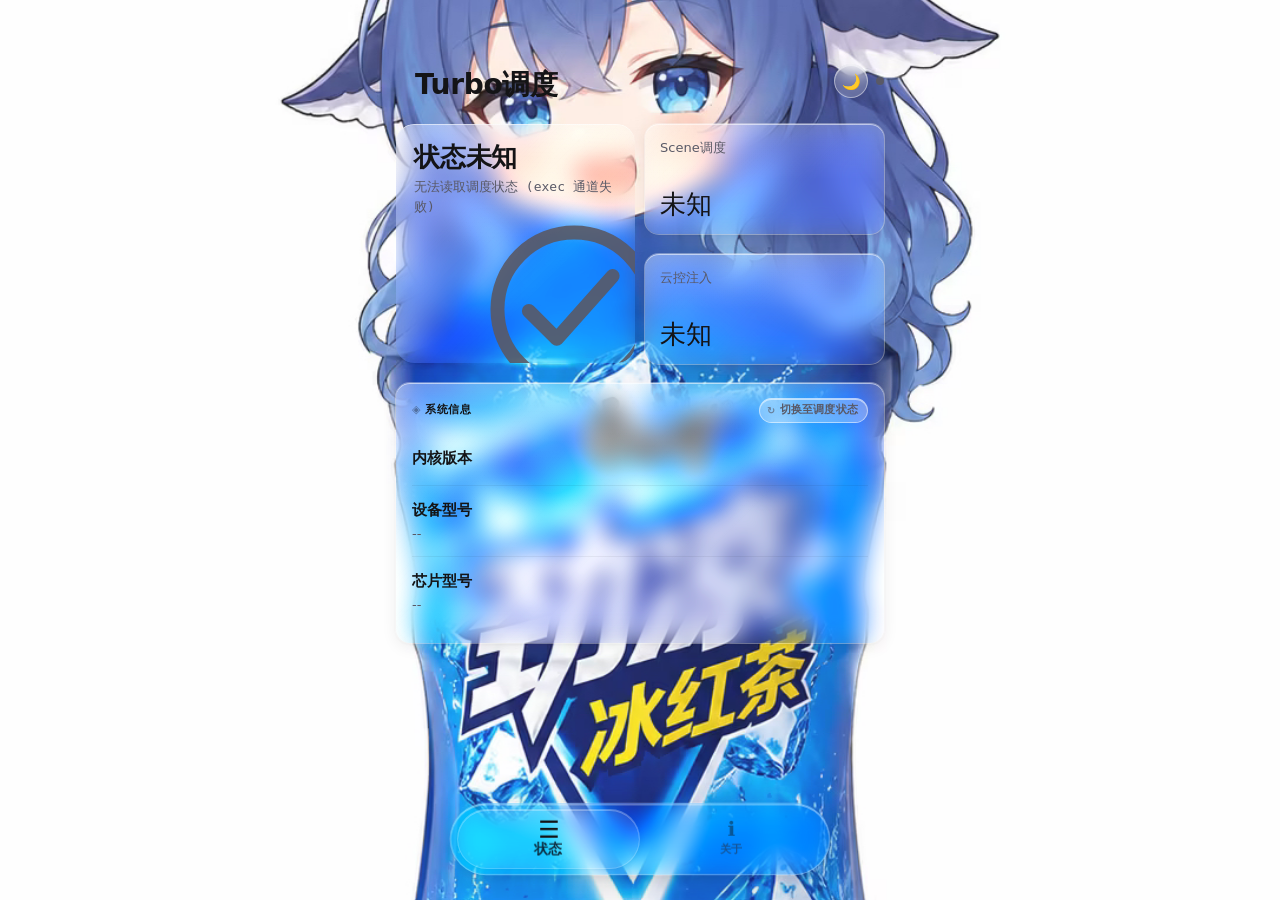
==== commit 09f791de: "WebUI 云控页布局调整: 注入与服务卡片移到配置编辑上方 (与页面注释的 ①② 顺序一致)" ====
--- a/模块/Turbo调度26.106/webroot/index.html
+++ b/模块/Turbo调度26.106/webroot/index.html
@@ -146,6 +146,22 @@
 <div class="page" id="page-cloud">
 <div id="cloud-enable-hint" style="display:none;background:rgba(220,38,38,.12);border:1px solid rgba(220,38,38,.3);border-radius:var(--r-md);padding:12px 14px;font-size:var(--fs-xs);color:var(--er);line-height:1.6;margin-bottom:10px;"></div>
 
+<!-- ① 注入 + 维护 (服务级操作) -->
+<div class="card">
+  <div class="ch"><span class="ct">注入与服务</span></div>
+  <div class="row">
+    <button class="btn bpri" id="cloud-inject-btn" style="flex:1;padding:12px 14px;font-size:var(--fs-sm)">⚡ 执行云控注入 (cccf → 数据库)</button>
+  </div>
+  <div class="row" style="margin-top:8px">
+    <button class="btn" id="cosa-clear-btn" style="flex:1;padding:9px 6px;font-size:var(--fs-xs)">① 清除数据</button>
+    <button class="btn" id="cosa-restart-btn" style="flex:1;padding:9px 6px;font-size:var(--fs-xs)">↻ 重启增强服务</button>
+    <button class="btn" id="cosa-refresh-btn" style="flex:1;padding:9px 6px;font-size:var(--fs-xs)">🔄 刷新数据库配置</button>
+  </div>
+  <div style="font-size:var(--fs-xs);color:var(--tx3);margin-top:6px;line-height:1.6;">· "注入"= cccf 全部配置写入数据库 (开机也自动执行);"①清除数据"= pm clear 重置数据库并撤保护 (获取云端第一步);"重启"= 杀 COSA 拉起四件套;"刷新"= cccf 重新注入</div>
+  <div class="log-header" style="margin-top:10px"><span class="ct">操作日志</span><button id="clear-cloud-log" class="clear-btn">清空</button></div>
+  <div id="cloud-log" class="log-area"></div>
+</div>
+
 <!-- ② 配置编辑 (主卡): 编辑方式分段 → 各自的选择/编辑/保存 -->
 <div class="card">
   <div class="ch"><span class="ct">配置编辑</span><span class="badge bof" id="cloud-badge">--</span></div>
@@ -200,22 +216,6 @@
     </div>
     <div style="font-size:var(--fs-xs);color:var(--tx3);margin-top:8px;line-height:1.6;">· "从DB读取"读数据库当前值 → 编辑 →"⚡注入数据库"写回 (包名取自下拉, 无行自动建档), 重启 COSA 生效<br>· "从cccf读"读本地模板 → "💾保存到cccf"写回<br>· "☁ 获取云端配置"只读官方下发的那一行 (下拉里标 ☁ 的游戏可直接读; 没有 ☁ 的才需要"①清除数据"→ 进一次游戏等云端下发几分钟 → 切回页面列表会自动刷新 → 再读), 读到的配置编辑后点"⚡注入数据库"即成为本地配置 (from_server=0)<br>· "导出当前配置"把读取到的配置存为 .json 到 cccf (UI 版即可编辑)</div>
   </div>
-</div>
-
-<!-- ① 注入 + 维护 (服务级操作) -->
-<div class="card">
-  <div class="ch"><span class="ct">注入与服务</span></div>
-  <div class="row">
-    <button class="btn bpri" id="cloud-inject-btn" style="flex:1;padding:12px 14px;font-size:var(--fs-sm)">⚡ 执行云控注入 (cccf → 数据库)</button>
-  </div>
-  <div class="row" style="margin-top:8px">
-    <button class="btn" id="cosa-clear-btn" style="flex:1;padding:9px 6px;font-size:var(--fs-xs)">① 清除数据</button>
-    <button class="btn" id="cosa-restart-btn" style="flex:1;padding:9px 6px;font-size:var(--fs-xs)">↻ 重启增强服务</button>
-    <button class="btn" id="cosa-refresh-btn" style="flex:1;padding:9px 6px;font-size:var(--fs-xs)">🔄 刷新数据库配置</button>
-  </div>
-  <div style="font-size:var(--fs-xs);color:var(--tx3);margin-top:6px;line-height:1.6;">· "注入"= cccf 全部配置写入数据库 (开机也自动执行);"①清除数据"= pm clear 重置数据库并撤保护 (获取云端第一步);"重启"= 杀 COSA 拉起四件套;"刷新"= cccf 重新注入</div>
-  <div class="log-header" style="margin-top:10px"><span class="ct">操作日志</span><button id="clear-cloud-log" class="clear-btn">清空</button></div>
-  <div id="cloud-log" class="log-area"></div>
 </div>
 </div><!-- /page-cloud -->
 
